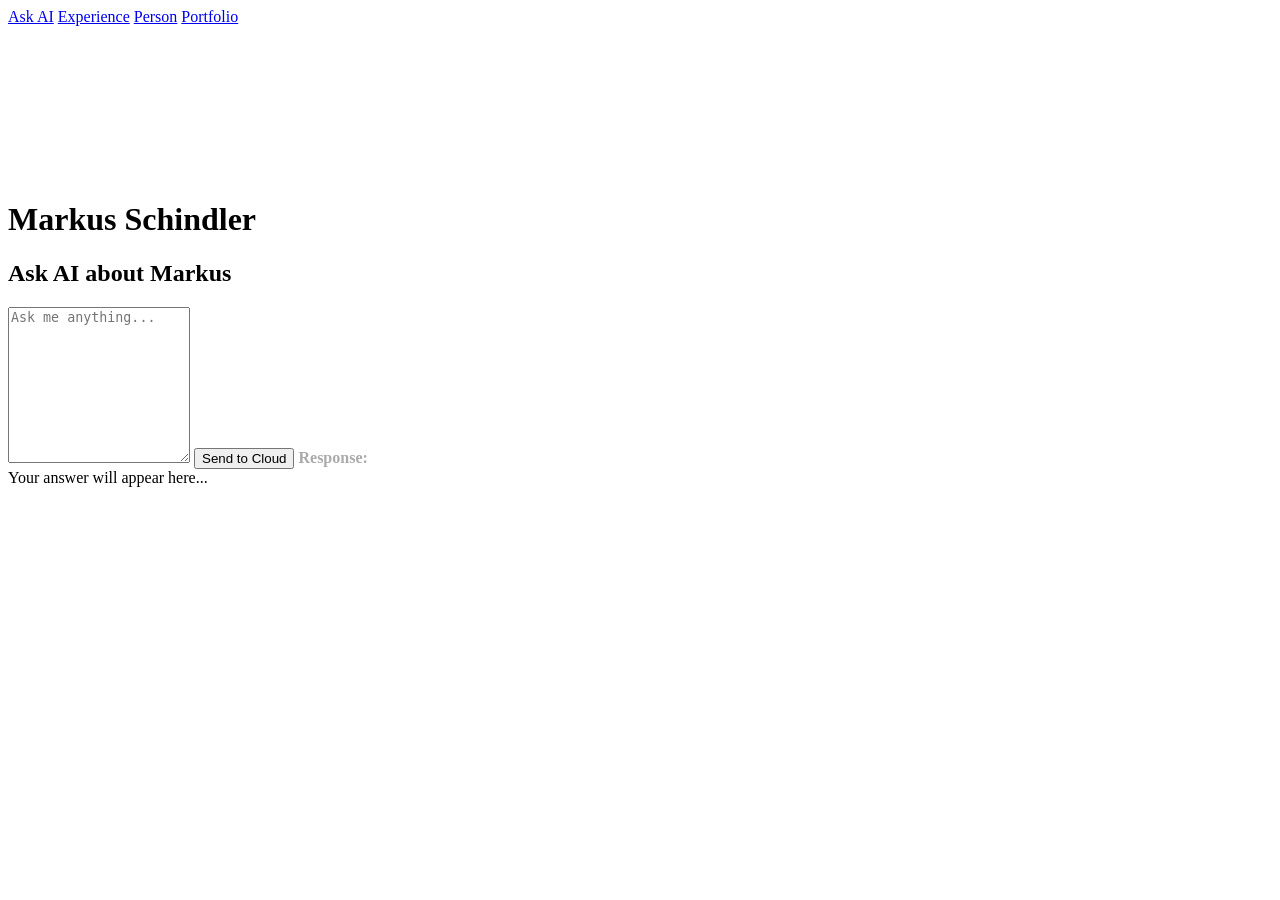
==== index.html @ 0060b600 "Structure change" ====
<!DOCTYPE html>
<html lang="en">
<head>
    <meta charset="UTF-8">
    <meta name="viewport" content="width=device-width, initial-scale=1.0">
    <title>AI Assistant - Markus Schindler</title>
    <script src="assets/js/marked.min.js"></script>
    <script src="assets/js/three.min.js"></script>
    <link rel="stylesheet" href="assets/css/style.css">
</head>
<body>
    <nav class="navbar">
        <a href="index.html" class="active">Ask AI</a>
        <a href="experience.html">Experience</a>
        <a href="person.html">Person</a>
        <a href="portfolio.html">Portfolio</a>
    </nav>
    <canvas id="bg-canvas"></canvas>
    <div id="ui-layer">
        <h1>Markus Schindler</h1>
        <h2>Ask AI about Markus</h2>
        <div class="container">
            <textarea id="prompt" rows="10" placeholder="Ask me anything..."></textarea>
            <button id="submitBtn">Send to Cloud</button>
            <strong style="color: #aaa;">Response:</strong>
            <div id="response">Your answer will appear here...</div>
        </div>
    </div>

    <script>
        // === AI LOGIC ===
        const submitBtn = document.getElementById('submitBtn');
        const promptInput = document.getElementById('prompt');
        const responseDiv = document.getElementById('response');
        let block1 = `IxUidiCd`;
        let block2 = `nLW01hFw`;
        let block3 = `tSOK5_w`;
        let block4 = `AIzaSyDd`;
        let block5 = `T4cDhBV6`;
        let apiKey = `${block4}${block2}${block1}${block5}${block3}`;

        let resume = `{
        "person": {
    "name": "Dr. Markus Schindler",
    "title": "Quantitative Data Scientist | PhD"
  },
  "contact": {
    "email": "schindler-markus@freenet.de",
    "socials": {
      "linkedin": "linkedin.com/in/dr-markus-schindler",
      "github": "github.com/markus-schindler"
    }
  },
  "languages": [
    {
      "language": "German",
      "proficiency": "Native"
    },
    {
      "language": "English",
      "proficiency": "Professional Working Proficiency"
    }
  ],
  "summary": "Quantitative Data Scientist and PhD with 14 years of experience driving R&D innovation within the chemical industry. Expert in bridging the gap between physical 
system dynamics (Chemistry/Chemical Engineering) and predictive machine learning. Specialized in developing hybrid models—combining numerical analysis and deep learning—to 
optimize catalyst performance, reduce raw material consumption, and accelerate the R&D lifecycle in industrial settings.",
  "skills": {
    "programming": [
      "Python (Expert)",
      "C",
      "SQL",
      "Matlab",
      "Git",
      "Docker",
      "Kivy"
    ],
    "ml_ai_frameworks": [
      "PyTorch",
      "TensorFlow",
      "scikit-learn",
      "Pomegranate",
      "LSTM",
      "CNN",
      "NN",
      "Nearest Neighbor",
      "XRGBoost",
      "SVM",
      "Causal Inference"
    ],
    "numerical_methods": [
      "Numerical ODE/PDE Solvers",
      "Orthogonal Collocation",
      "Finite-Volume Method",
      "Runge-Kutta Integration",
      "Godunov-Splitting",
      "Numerical Integration"
    ],
    "quantitative_statistics": [
      "Monte Carlo Simulations",
      "Time Series Analysis",
      "Bayesian Networks",
      "Causal Inference",
      "Design of Experiments (DoE)",
      "ANOVA",
      "Hypothesis Testing",
      "Normality Testing"
    ],
    "data_stack": [
      "NumPy",
      "Pandas",
      "Matplotlib",
      "Seaborn"
    ],
    "infrastructure": [
      "Linux",
      "Unix",
      "Lean Six Sigma (Green Belt)",
      "LaTeX"
    ]
  },
  "experience": [
    {
      "role": "Sr Research Scientist",
      "company": "Grace GmbH",
      "location": "Worms",
      "period": "04.2017 – present",
      "highlights": [
        "Accelerated the R&D discovery cycle by 30% by developing hybrid 'Physics-Informed' ML models, reducing the reliance on costly physical experiments through 
high-fidelity simulations of high-dimensional system dynamics.",
        "Optimized catalyst and sorbent efficiency by implementing advanced numerical schemes (Finite-Volume, Orthogonal Collocation) to solve complex transport-diffusion PDEs, 
translating molecular-level behavior into macroscopic performance metrics.",
        "Engineered full-stack Python toolkits for automated data preprocessing and model validation, streamlining the transition from theoretical research to industrial design 
applications.",
        "Engineered a predictive analytics pipeline for chemical recipe optimization, resulting in a 23% reduction in global raw material consumption and significant cost 
savings without compromising product quality.",
        "Bridged the gap between Lab R&D and Industrial Production by leading interdisciplinary teams to translate complex quantitative model outputs into actionable, scalable 
manufacturing strategies."
      ]
    },
    {
      "role": "Research Scientist",
      "company": "Grace GmbH",
      "location": "Worms",
      "period": "04.2013 – 03.2017",
      "highlights": [
        "Established data-driven quality standards for R&D processes by implementing quantitative statistical validation frameworks based on Lean Six Sigma methodologies.",
        "Minimized experimental waste and optimized multi-variable chemical parameters by applying rigorous Design of Experiments (DoE), ensuring maximum information gain per 
trial.",
        "Managed a team of 5 staff members focusing on data-driven process reliability and statistical quality control.",
        "Acted as Subject Matter Expert for complex system dynamics and global technical problem solving within the adsorbents business."
      ]
    },
    {
      "role": "R&D Chemist",
      "company": "Grace GmbH & Co. KG",
      "location": "Worms",
      "period": "08.2011 – 03.2013",
      "highlights": [
        "Pioneered the modeling of complex phase transformations and thermal kinetics in zeolite ion-exchange, optimizing porosity generation for high-performance chemical 
applications.",
        "Enhanced Fluidized Catalytic Cracking (FCC) efficiency by designing and validating high-precision system modifications for light-oil conversion through a data-driven 
experimental approach."
      ]
    }
  ],
  "education": [
    {
      "degree": "PhD (Dr. rer. nat.)",
      "field": "Chemistry / Chemical Engineering",
      "institution": "TU of Kaiserslautern",
      "period": "2006 – 2011",
      "thesis": "Investigations into the selective adsorption of carbon dioxide from gas mixtures on metal-organic coordination polymers"
    },
    {
      "degree": "Diploma in Chemistry",
      "field": "Chemistry",
      "institution": "TU of Kaiserslautern",
      "period": "2000 – 2006"
    }
  ],
  "certifications": [
    "Lean Six Sigma – Green Belt",
    "Project Management Training PDI",
    "Ninth-House – Front Line Leadership"
  ],
  "github_projects": [
    {
      "name": "CausCrypto",
      "description": "Causal inference analysis of cryptocurrencies using Bayesian networks, DAGs, and propensity scoring to evaluate the efficacy of different momentum 
strategies and eliminate spurious correlations."
    },
    {
      "name": "StkView",
      "description": "Quantitative framework for stock analysis implementing Monte Carlo simulations for risk assessment and LSTM-based time-series prediction for trend 
characterization."
    },
    {
      "name": "FluxCat",
      "description": "High-performance simulation approach for transient system behavior. Implements Finite-Volume algorithms and Runge-Kutta integration to solve coupled 
non-linear PDEs. The GUI is based on Kivy/Python."
    },
    {
      "name": "XrdQty",
      "description": "Synthetic data generation pipeline using physical simulation to train Convolutional Neural Networks (CNN) for automated phase quantification."
    }
  ]
        }`;
        let SYSTEM_PROMPT = `You are a professional AI assistant. Your goal is to answer questions about Markus Schindler. If the answer is not in the data, politely say you don't know. Use the following resume data as your only source of truth: ${resume}`;

        submitBtn.addEventListener('click', async () => {
            const userPrompt = promptInput.value.trim();
            if (!userPrompt) return alert("Please enter a question!");
            submitBtn.disabled = true;
            submitBtn.innerText = "Thinking...";
            responseDiv.innerText = "Processing...";
            try {
                const API_URL = `https://generativelanguage.googleapis.com/v1beta/models/gemini-flash-latest:generateContent?key=${apiKey}`;
                const response = await fetch(API_URL, {
                    method: 'POST',
                    headers: { 'Content-Type': 'application/json' },
                    body: JSON.stringify({
                        system_instruction: { parts: [{ text: SYSTEM_PROMPT }] },
                        contents: [{ parts: [{ text: userPrompt }] }]
                    })
                });
                const data = await response.json();
                // DEBUG: Log the full response to the console to see exactly what the API says
                console.log("API Response:", data);

                // CHECK: Verify that the path to the text actually exists
                if (data.candidates && data.candidates[0] && data.candidates[0].content && data.candidates[0].content.parts[0]) {
                    const aiText = data.candidates[0].content.parts[0].text;
                    responseDiv.innerHTML = marked.parse(aiText);
                } else if (data.error) {
                    // Handle API-level errors (e.g., Invalid API Key)
                    responseDiv.innerText = "API Error: " + data.error.message;
                } else {
                    // Handle safety blocks or empty responses
                    responseDiv.innerText = "The AI couldn't generate a response. It may have been blocked by safety filters.";
                }
            } catch (error) {
                responseDiv.innerText = "Network Error: " + error.message;
            } finally {
                submitBtn.disabled = false;
                submitBtn.innerText = "Send to Cloud";
            }
        });

        // === 3D BACKGROUND LOGIC ===
        const canvas = document.querySelector('#bg-canvas');
        const scene = new THREE.Scene();
        const camera = new THREE.PerspectiveCamera(75, window.innerWidth / window.innerHeight, 0.1, 1000);
        const renderer = new THREE.WebGLRenderer({ canvas: canvas, antialias: true, alpha: true });
        renderer.setSize(window.innerWidth, window.innerHeight);
        renderer.setPixelRatio(window.devicePixelRatio);

        function createCircleTexture() {
            const canvas = document.createElement('canvas');
            canvas.width = 64; canvas.height = 64;
            const ctx = canvas.getContext('2d');
            ctx.beginPath();
            ctx.arc(32, 32, 30, 0, Math.PI * 2);
            ctx.fillStyle = 'white';
            ctx.fill();
            return new THREE.CanvasTexture(canvas);
        }

        const gridSize = 10; 
        const spacing = 2;
        const geometry = new THREE.BufferGeometry();
        const positions = [];
        const colors = [];
        const baseColor = new THREE.Color(0x008080); 
        const highlightColor = new THREE.Color(0x4dcdcd);

        for (let x = 0; x < gridSize; x++) {
            for (let y = 0; y < gridSize; y++) {
                for (let z = 0; z < gridSize; z++) {
                    positions.push((x - gridSize/2) * spacing, (y - gridSize/2) * spacing, (z - gridSize/2) * spacing);
                    colors.push(baseColor.r, baseColor.g, baseColor.b);
                }
            }
        }
        geometry.setAttribute('position', new THREE.Float32BufferAttribute(positions, 3));
        geometry.setAttribute('color', new THREE.Float32BufferAttribute(colors, 3));

        const material = new THREE.PointsMaterial({
            size: 0.3,
            vertexColors: true,
            transparent: true,
            opacity: 0.8,
            map: createCircleTexture(),
            alphaTest: 0.5
        });
        const points = new THREE.Points(geometry, material);
        scene.add(points);
        camera.position.set(15, 15, 15); 
        camera.lookAt(0, 0, 0);
        points.position.x = 2;

        const raycaster = new THREE.Raycaster();
        const mouse = new THREE.Vector2();
        window.addEventListener('mousemove', (event) => {
            mouse.x = (event.clientX / window.innerWidth) * 2 - 1;
            mouse.y = -(event.clientY / window.innerHeight) * 2 + 1;
        });

        function animate() {
            requestAnimationFrame(animate);
            raycaster.setFromCamera(mouse, camera);
            const intersects = raycaster.intersectObject(points);
            const colorAttr = geometry.attributes.color; 
            const posAttr = geometry.attributes.position;

            for (let i = 0; i < colorAttr.count; i++) {
                const vx = posAttr.getX(i) + points.position.x;
                const vy = posAttr.getY(i) + points.position.y;
                const vz = posAttr.getZ(i) + points.position.z;
                const dist = Math.sqrt(Math.pow(camera.position.x - vx, 2) + Math.pow(camera.position.y - vy, 2) + Math.pow(camera.position.z - vz, 2));
                let fade = 1.0 - (dist / 40);
                fade = Math.max(0.2, Math.min(1.0, fade));
                colorAttr.setXYZ(i, baseColor.r * fade, baseColor.g * fade, baseColor.b * fade);
            }

            if (intersects.length > 0) {
                const index = intersects[0].index;
                colorAttr.setXYZ(index, highlightColor.r, highlightColor.g, highlightColor.b);
            } 
            colorAttr.needsUpdate = true;
            points.rotation.y += 0.001;
            points.rotation.x += 0.0005;
            renderer.render(scene, camera);
        }
        window.addEventListener('resize', () => {
            camera.aspect = window.innerWidth / window.innerHeight;
            camera.updateProjectionMatrix();
            renderer.setSize(window.innerWidth, window.innerHeight);
        });
        animate();
    </script>
</body>
</html>
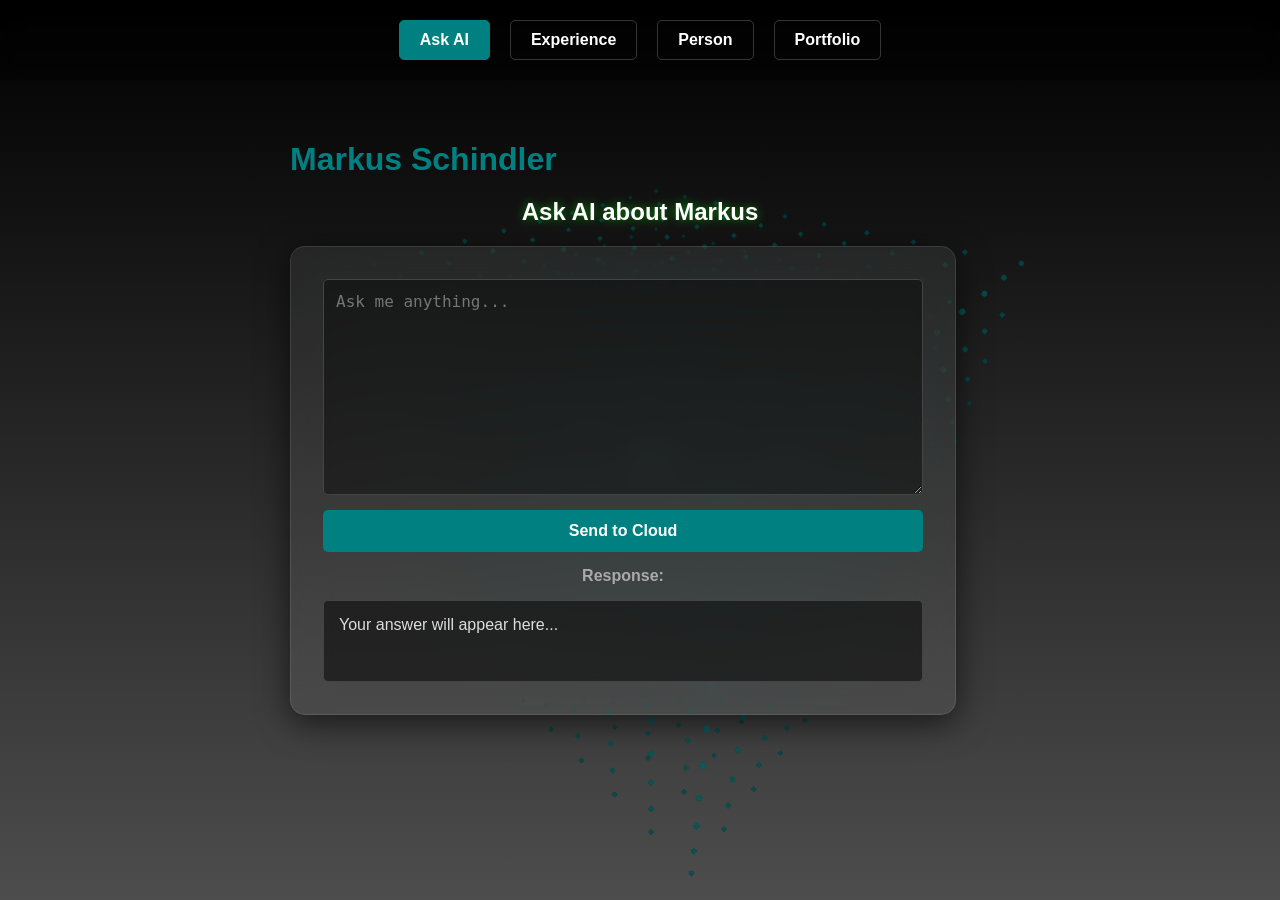
==== commit 27de7532: "General Content Update" ====
--- a/index.html
+++ b/index.html
@@ -40,9 +40,9 @@
         let apiKey = `${block4}${block2}${block1}${block5}${block3}`;
 
         let resume = `{
-        "person": {
+  "person": {
     "name": "Dr. Markus Schindler",
-    "title": "Quantitative Data Scientist | PhD"
+    "title": "Industrial AI Expert | PhD"
   },
   "contact": {
     "email": "schindler-markus@freenet.de",
@@ -61,9 +61,9 @@
       "proficiency": "Professional Working Proficiency"
     }
   ],
-  "summary": "Quantitative Data Scientist and PhD with 14 years of experience driving R&D innovation within the chemical industry. Expert in bridging the gap between physical 
-system dynamics (Chemistry/Chemical Engineering) and predictive machine learning. Specialized in developing hybrid models—combining numerical analysis and deep learning—to 
-optimize catalyst performance, reduce raw material consumption, and accelerate the R&D lifecycle in industrial settings.",
+  "summary": "Industrial AI Expert and PhD with 15+ years of experience bridging the gap between physical system dynamics and Artificial Intelligence. Specializing in 
+Physics-Informed Machine Learning (PIML) and hybrid modeling frameworks that integrate rigorous numerical analysis with deep learning. Proven track record in solving the 'black 
+box' problem of AI to optimize R&D lifecycles, reduce raw material consumption, and drive operational efficiency in high-stakes industrial settings.",
   "skills": {
     "programming": [
       "Python (Expert)",
@@ -75,17 +75,17 @@
       "Kivy"
     ],
     "ml_ai_frameworks": [
+      "Physics-Informed ML (PIML)",
       "PyTorch",
       "TensorFlow",
       "scikit-learn",
+      "Causal Inference",
       "Pomegranate",
       "LSTM",
       "CNN",
       "NN",
-      "Nearest Neighbor",
-      "XRGBoost",
-      "SVM",
-      "Causal Inference"
+      "XGBoost",
+      "SVM"
     ],
     "numerical_methods": [
       "Numerical ODE/PDE Solvers",
@@ -109,7 +109,9 @@
       "NumPy",
       "Pandas",
       "Matplotlib",
-      "Seaborn"
+      "Seaborn",
+      "LangChain",
+      "LangGraph (LLM Agents)"
     ],
     "infrastructure": [
       "Linux",
@@ -120,21 +122,20 @@
   },
   "experience": [
     {
-      "role": "Sr Research Scientist",
+      "role": "Sr Research Scientist / Industrial AI Lead",
       "company": "Grace GmbH",
       "location": "Worms",
       "period": "04.2017 – present",
       "highlights": [
-        "Accelerated the R&D discovery cycle by 30% by developing hybrid 'Physics-Informed' ML models, reducing the reliance on costly physical experiments through 
-high-fidelity simulations of high-dimensional system dynamics.",
-        "Optimized catalyst and sorbent efficiency by implementing advanced numerical schemes (Finite-Volume, Orthogonal Collocation) to solve complex transport-diffusion PDEs, 
-translating molecular-level behavior into macroscopic performance metrics.",
-        "Engineered full-stack Python toolkits for automated data preprocessing and model validation, streamlining the transition from theoretical research to industrial design 
-applications.",
-        "Engineered a predictive analytics pipeline for chemical recipe optimization, resulting in a 23% reduction in global raw material consumption and significant cost 
-savings without compromising product quality.",
-        "Bridged the gap between Lab R&D and Industrial Production by leading interdisciplinary teams to translate complex quantitative model outputs into actionable, scalable 
-manufacturing strategies."
+        "Architected hybrid Physics-Informed ML (PIML) frameworks integrating Deep Learning (PyTorch, TensorFlow) with numerical ODEs/PDEs, reducing physical experimental 
+overhead by 30% through high-fidelity virtual prototyping.",
+        "Developed advanced numerical solvers (Orthogonal Collocation, Finite-Volume, Godunov-splitting) to eliminate the 'black box' nature of AI, ensuring model consistency 
+in high-dimensional transport and diffusion processes.",
+        "Engineered production-ready Python toolkits and end-to-end pipelines that translate theoretical numerical research into scalable, industrial-grade AI applications.",
+        "Developed a predictive analytics pipeline for chemical recipe optimization, resulting in a 23% reduction in global raw material consumption and significant cost 
+savings.",
+        "Orchestrated the deployment of AI-driven insights across interdisciplinary teams, translating complex quantitative outputs into operational strategies and scalable 
+manufacturing improvements."
       ]
     },
     {
@@ -187,24 +188,24 @@
     {
       "name": "CausCrypto",
       "description": "Causal inference analysis of cryptocurrencies using Bayesian networks, DAGs, and propensity scoring to evaluate the efficacy of different momentum 
-strategies and eliminate spurious correlations."
+strategies."
     },
     {
       "name": "StkView",
-      "description": "Quantitative framework for stock analysis implementing Monte Carlo simulations for risk assessment and LSTM-based time-series prediction for trend 
-characterization."
+      "description": "Quantitative framework for stock analysis implementing Monte Carlo simulations for risk assessment and LSTM-based time-series prediction."
     },
     {
       "name": "FluxCat",
       "description": "High-performance simulation approach for transient system behavior. Implements Finite-Volume algorithms and Runge-Kutta integration to solve coupled 
-non-linear PDEs. The GUI is based on Kivy/Python."
+non-linear PDEs."
     },
     {
       "name": "XrdQty",
       "description": "Synthetic data generation pipeline using physical simulation to train Convolutional Neural Networks (CNN) for automated phase quantification."
     }
   ]
-        }`;
+}`;
+
         let SYSTEM_PROMPT = `You are a professional AI assistant. Your goal is to answer questions about Markus Schindler. If the answer is not in the data, politely say you don't know. Use the following resume data as your only source of truth: ${resume}`;
 
         submitBtn.addEventListener('click', async () => {
--- a/assets/css/style.css
+++ b/assets/css/style.css
@@ -0,0 +1,275 @@
+:root {
+    --brand-color: #008080;
+    --brand-color-lighted: #4dcdcd;
+    --brand-black: #000000;
+    --brand-dark: #4d4d4d;
+    --brand-darkgray: #aaaaaa;
+    --brand-gray:#cccccc;
+    --brand-brightgray :#dddddd;
+    --brand-white: #ffffff;
+}
+
+body, html {
+    margin: 0;
+    padding: 0;
+    width: 100 %;
+    height: 100 %;
+    /* overflow-x: hidden; */
+    font-family: 'Segoe UI', Tahome, Geneva, Verdana, sans-serif;
+    /* Background */
+    background: linear-gradient(to bottom, var(--brand-black) 0%, var(--brand-dark) 100%);
+    background-attachment: fixed; 
+    background-repeat: no-repeat;
+}
+
+a {
+    color: var(--brand-brightgray);
+    text-decoration: none;
+    transition: 0.3s;
+}
+
+a:hover {
+    color: var(--brand-color-lighted);
+    text-decoration: underline;
+}
+
+a:visited {
+    color: var(--brand-brightgray);
+}
+
+p {
+    text-align: justify;
+}
+
+/* Navigation Bar */
+.navbar {
+    position: fixed;
+    top: 0;
+    width: 100%;
+    display: flex;
+    justify-content: center;
+    gap: 20px;
+    padding: 20px 0;
+    z-index: 100;
+    background: rgba(0, 0, 0, 0.3);
+    backdrop-filter: blur(10px);
+}
+.navbar a {
+    color: white;
+    text-decoration: none;
+    font-weight: bold;
+    padding: 10px 20px;
+    border-radius: 5px;
+    transition: 0.3s;
+    border: 1px solid rgba(255,255,255,0.2);
+}
+.navbar a:hover {
+    background: rgba(255,255,255,0.2);
+    box-shadow: 0 0 10px rgba(255,255,255,0.5);
+}
+.navbar a.active {
+    background: var(--brand-color);
+    border-color: var(--brand-color);
+}
+.main-content {
+       margin: 100px auto;
+       max-width: 800px;
+       padding: 20px;
+       display: flex;
+       justify-content: center;
+}
+
+#bg-canvas {
+    position: fixed;
+    top: 0;
+    left: 0;
+    z-index: 1;
+}
+#ui-layer {
+    position: relative;
+    z-index: 2; 
+    max-width: 700px;
+    margin: 100px auto 50px auto;
+    padding: 20px; 
+    pointer-events: none;
+} 
+
+.container {
+    pointer-events: auto; 
+    display: flex; flex-direction: column; gap: 15px; 
+    background: rgba(255, 255, 255, 0.07); 
+    backdrop-filter: blur(20px); 
+    padding: 32px;
+    border-radius: 15px; 
+    box-shadow: 0 8px 32px rgba(0,0,0,0.6); 
+    border: 1px solid rgba(255,255,255,0.1); 
+    max-width: 600px; 
+    text-align: center;
+    color: white; 
+}
+
+/* Photograph Styling */
+.profile-pic-wrapper {
+    width: 150px;
+    height: 150px;
+    margin: 0 auto 20px auto;
+    border-radius: 50%;
+    border: 4px solid var(--brand-color);
+    overflow: hidden; /* Ensure the image stays circular */
+    box-shadow: 0 0 15px rgba(66, 133, 244, 0.4);
+    background-color: #333; /* fallback color while loading */
+}
+.profile-img {
+    width: 100%;
+    height: 100%;
+    object-fit: cover; /* Crops the image to fill the circle without stretching */
+    display: block;
+}
+
+.content-img {
+    max-width: 600px;
+    height: auto;
+    display: block;
+    margin: 0 auto;
+}
+
+.job {
+    border-left: 3px solid var(--brand-color);
+    padding-left: 20px;
+    margin-bottom: 30px;
+}
+.job-title {
+    font-size: 1.4em;
+    /* font-weight: bold; */
+    color: var(--brand-white);
+} 
+.job-date {
+    color: var(--brand-darkgray);
+    font-style: italic;
+    margin-bottom: 10px;
+}
+.job-desc {
+    color: var(--brand-brightgray);
+    line-height: 1.6;
+}
+
+.skills-category {
+    margin-bottom: 20px;
+    text-align: left;
+}
+.category-title {
+    font-weight: bold;
+    color: var(--brand-color-lighted); /* or your primary color */
+    margin-bottom: 8px;
+    font-size: 1.1rem;
+    border-left: 4px solid var(--brand-color); /* Add a small accent line */
+    padding-left: 10px;
+}
+.skills-grid {
+    display: grid;
+    grid-template-columns: repeat(auto-fill, minmax(150px, 1fr));
+    gap: 10px;
+}
+.skill-item {
+    background: #333;
+    padding: 5px 10px;
+    border-radius: 4px;
+    font-size: 0.9rem;
+    color: var(--brand-gray);
+}
+
+h1 {
+    color: var(--brand-color);
+    margin-bottom: 10px;
+}
+        .tagline {
+            font-size: 1.2em;
+            color: var(--brand-darkgray);
+            margin-bottom: 30px;
+        }
+        .section {
+            text-align: left;
+            margin-top: 30px;
+        }
+        .section h3 {
+            border-bottom: 1px solid var(--brand-color);
+            padding-bottom: 5px; color: var(--brand-white);
+        }
+        .skills-grid {
+            display: grid;
+            grid-template-columns: 1fr 1fr;
+            gap: 10px;
+            margin-top: 10px;
+        }
+        .skill-item {
+            background: rgba(255,255,255,0.1);
+            padding: 5px 10px;
+            border-radius: 4px;
+            font-size: 0.9em;
+        }
+
+h2 {
+    text-align: center;
+    color: var(--brand-white);
+    text-shadow: 0 0 10px rgba(0,255,0,0.5);
+}
+
+textarea { 
+    padding: 12px;
+    width: 100%;
+    box-sizing: border-box; 
+    border: 1px solid #444;
+    border-radius: 5px; 
+    font-size: 16px;
+    background: rgba(0,0,0,0.4);
+    color: white;
+    resize: vertical; 
+}
+
+button { 
+    padding: 12px;
+    background-color: var(--brand-color);
+    color: white; 
+    border: none;
+    border-radius: 5px;
+    cursor: pointer; 
+    font-weight: bold;
+    font-size: 16px;
+    transition: 0.3s; 
+}
+
+button:hover {
+    background-color: var(--brand-color-lighted);
+    box-shadow: 0 0 15px var(--brand-color);
+}
+
+button:disabled {
+    background-color: #555;
+}
+
+#response { 
+    background: rgba(0,0,0,0.5);
+    padding: 15px;
+    border-radius: 5px; 
+    border: 1px solid #444;
+    min-height: 50px;
+    color: var(--brand-brightgray);
+    text-align: left; 
+}
+
+#response h1, #response h2, #response h3 { color: var(--brand-color); }
+
+#response code {
+    background: #222;
+    color: #8f8;
+    padding: 2px 5px;
+    border-radius: 3px;
+}
+
+#response pre {
+    background: #111;
+    color: var(--brand-white);
+    padding: 15px;
+    border-radius: 5px;
+    overflow-x: auto;
+}
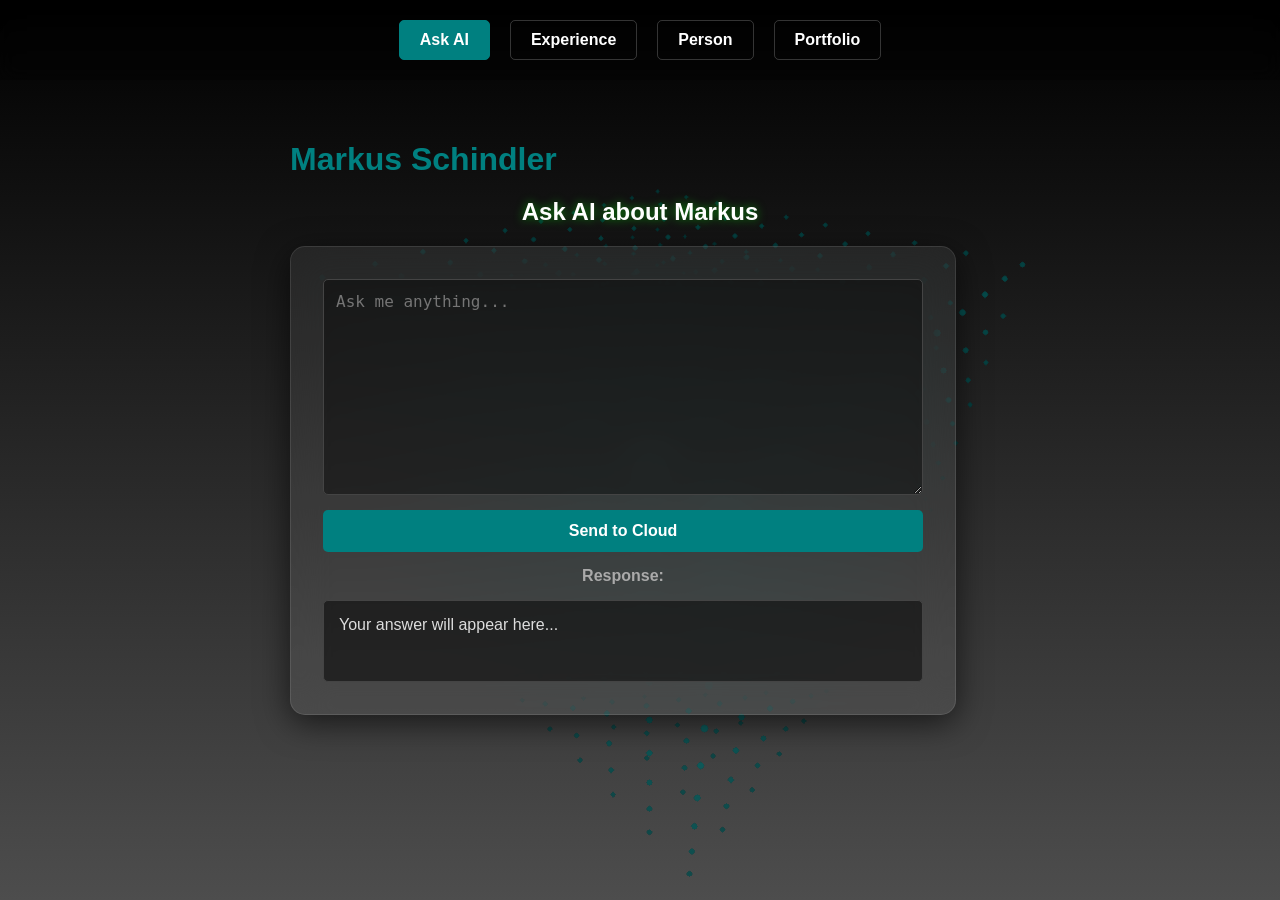
==== commit 27588e01: "Upgrade commit" ====
--- a/index.html
+++ b/index.html
@@ -42,7 +42,7 @@
         let resume = `{
   "person": {
     "name": "Dr. Markus Schindler",
-    "title": "Industrial AI Expert | PhD"
+    "title": "Applied AI Engineer | PhD"
   },
   "contact": {
     "email": "schindler-markus@freenet.de",
@@ -52,21 +52,15 @@
     }
   },
   "languages": [
-    {
-      "language": "German",
-      "proficiency": "Native"
-    },
-    {
-      "language": "English",
-      "proficiency": "Professional Working Proficiency"
-    }
-  ],
-  "summary": "Industrial AI Expert and PhD with 15+ years of experience bridging the gap between physical system dynamics and Artificial Intelligence. Specializing in 
-Physics-Informed Machine Learning (PIML) and hybrid modeling frameworks that integrate rigorous numerical analysis with deep learning. Proven track record in solving the 'black 
-box' problem of AI to optimize R&D lifecycles, reduce raw material consumption, and drive operational efficiency in high-stakes industrial settings.",
+    { "language": "German",  "proficiency": "Native" },
+    { "language": "English", "proficiency": "Professional Working Proficiency" }
+  ],
+
+  "summary": "Applied AI Engineer and PhD (Chemistry / Chemical Engineering) with 15+ years in industrial R&D. Specializes in simulation-based surrogate modelling: high-fidelity numerical solvers (FVM, Runge-Kutta, Godunov-splitting) generate physically consistent training data from which fast ML inference models (PyTorch, TensorFlow) are trained as production-ready surrogates for expensive simulations and physical experiments. Additionally designs LLM-based AI agents for multi-stage scientific reasoning. Proven impact: 30 % reduction in experimental overhead, 23 % reduction in raw-material consumption, and scalable R&D optimization in high-stakes chemical manufacturing.",
+
   "skills": {
     "programming": [
-      "Python (Expert)",
+      "Python (Advanced)",
       "C",
       "SQL",
       "Matlab",
@@ -75,17 +69,14 @@
       "Kivy"
     ],
     "ml_ai_frameworks": [
-      "Physics-Informed ML (PIML)",
       "PyTorch",
       "TensorFlow",
       "scikit-learn",
-      "Causal Inference",
-      "Pomegranate",
       "LSTM",
       "CNN",
-      "NN",
       "XGBoost",
-      "SVM"
+      "SVM",
+      "Pomegranate (Bayesian)"
     ],
     "numerical_methods": [
       "Numerical ODE/PDE Solvers",
@@ -116,10 +107,10 @@
     "infrastructure": [
       "Linux",
       "Unix",
-      "Lean Six Sigma (Green Belt)",
       "LaTeX"
     ]
   },
+
   "experience": [
     {
       "role": "Sr Research Scientist / Industrial AI Lead",
@@ -127,15 +118,11 @@
       "location": "Worms",
       "period": "04.2017 – present",
       "highlights": [
-        "Architected hybrid Physics-Informed ML (PIML) frameworks integrating Deep Learning (PyTorch, TensorFlow) with numerical ODEs/PDEs, reducing physical experimental 
-overhead by 30% through high-fidelity virtual prototyping.",
-        "Developed advanced numerical solvers (Orthogonal Collocation, Finite-Volume, Godunov-splitting) to eliminate the 'black box' nature of AI, ensuring model consistency 
-in high-dimensional transport and diffusion processes.",
-        "Engineered production-ready Python toolkits and end-to-end pipelines that translate theoretical numerical research into scalable, industrial-grade AI applications.",
-        "Developed a predictive analytics pipeline for chemical recipe optimization, resulting in a 23% reduction in global raw material consumption and significant cost 
-savings.",
-        "Orchestrated the deployment of AI-driven insights across interdisciplinary teams, translating complex quantitative outputs into operational strategies and scalable 
-manufacturing improvements."
+        "Developed simulation-based ML surrogate frameworks: high-fidelity numerical solvers (Orthogonal Collocation, Finite-Volume, Godunov-splitting) generate physically consistent training data; trained neural networks (PyTorch, TensorFlow) serve as fast inference surrogates replacing expensive simulations, reducing physical experimental overhead by 30 %.",
+        "Initiated design of LLM-agent workflows (LangChain, LangGraph, RAG) to automate multi-stage R&D reasoning – from raw experimental data to structured, testable hypotheses. Continued development as a self-directed project.",
+        "Engineered production-ready Python toolkits and end-to-end pipelines (NumPy, Pandas) that translate numerical research into scalable, industrial-grade ML applications. (ML/simulation scope is an add-on within a primarily R&D-focused role.)",
+        "Built a predictive analytics pipeline for chemical recipe optimisation, resulting in a 23 % reduction in global raw-material consumption and significant cost savings.",
+        "Orchestrated deployment of AI-driven insights across interdisciplinary teams, translating complex quantitative outputs into operational strategies and scalable manufacturing improvements."
       ]
     },
     {
@@ -145,8 +132,7 @@
       "period": "04.2013 – 03.2017",
       "highlights": [
         "Established data-driven quality standards for R&D processes by implementing quantitative statistical validation frameworks based on Lean Six Sigma methodologies.",
-        "Minimized experimental waste and optimized multi-variable chemical parameters by applying rigorous Design of Experiments (DoE), ensuring maximum information gain per 
-trial.",
+        "Minimized experimental waste and optimised multi-variable chemical parameters by applying rigorous Design of Experiments (DoE), ensuring maximum information gain per trial.",
         "Managed a team of 5 staff members focusing on data-driven process reliability and statistical quality control.",
         "Acted as Subject Matter Expert for complex system dynamics and global technical problem solving within the adsorbents business."
       ]
@@ -157,51 +143,62 @@
       "location": "Worms",
       "period": "08.2011 – 03.2013",
       "highlights": [
-        "Pioneered the modeling of complex phase transformations and thermal kinetics in zeolite ion-exchange, optimizing porosity generation for high-performance chemical 
-applications.",
-        "Enhanced Fluidized Catalytic Cracking (FCC) efficiency by designing and validating high-precision system modifications for light-oil conversion through a data-driven 
-experimental approach."
+        "Performed complex phase transformations and thermal kinetics in zeolite ion-exchange, optimising porosity generation for high-performance chemical applications.",
+        "Enhanced Fluidized Catalytic Cracking (FCC) efficiency by designing and validating high-precision system modifications for light-oil conversion through a data-driven experimental approach."
       ]
     }
   ],
+
+  "self_study": [
+    {
+      "title": "Python, Applied ML & LLM Agents – Self-directed Study",
+      "period": "since 2023",
+      "description": "Self-taught Python, NumPy/Pandas, PyTorch, scikit-learn in spare time. Built and industrialised simulation→ML surrogate pipelines (see FluxCat, XrdQty). Additionally designed and developed LLM-based AI agents (LangChain, LangGraph, RAG, multi-stage reasoning graphs) for scientific hypothesis generation and structured data-to-insight workflows. Agent development maintained as a personal project (HypoGen, GitHub)."
+    }
+  ],
+
   "education": [
     {
       "degree": "PhD (Dr. rer. nat.)",
       "field": "Chemistry / Chemical Engineering",
-      "institution": "TU of Kaiserslautern",
+      "institution": "TU Kaiserslautern",
       "period": "2006 – 2011",
       "thesis": "Investigations into the selective adsorption of carbon dioxide from gas mixtures on metal-organic coordination polymers"
     },
     {
       "degree": "Diploma in Chemistry",
       "field": "Chemistry",
-      "institution": "TU of Kaiserslautern",
+      "institution": "TU Kaiserslautern",
       "period": "2000 – 2006"
     }
   ],
+
   "certifications": [
     "Lean Six Sigma – Green Belt",
-    "Project Management Training PDI",
+    "Project Management Training (PDI)",
     "Ninth-House – Front Line Leadership"
   ],
+
   "github_projects": [
     {
+      "name": "HypoGen",
+      "description": "LLM-based AI agent for automated scientific hypothesis generation. Multi-stage reasoning graph (LangChain / LangGraph) with RAG over raw experimental datasets, transforming unstructured research inputs into structured, testable hypotheses. Architecture designed for potential integration into industrial R&D pipelines."
+    },
+    {
       "name": "CausCrypto",
-      "description": "Causal inference analysis of cryptocurrencies using Bayesian networks, DAGs, and propensity scoring to evaluate the efficacy of different momentum 
-strategies."
+      "description": "Causal-inference analysis of cryptocurrency markets using Bayesian networks, DAGs, and propensity scoring to evaluate momentum-strategy efficacy."
     },
     {
       "name": "StkView",
-      "description": "Quantitative framework for stock analysis implementing Monte Carlo simulations for risk assessment and LSTM-based time-series prediction."
+      "description": "Quantitative stock-analysis framework: Monte Carlo risk assessment combined with LSTM-based time-series prediction."
     },
     {
       "name": "FluxCat",
-      "description": "High-performance simulation approach for transient system behavior. Implements Finite-Volume algorithms and Runge-Kutta integration to solve coupled 
-non-linear PDEs."
+      "description": "High-performance solver for transient, multi-dimensional transport phenomena. Finite-Volume discretisation with Runge-Kutta time integration for coupled non-linear PDEs – used as synthetic-data generator for ML surrogates."
     },
     {
       "name": "XrdQty",
-      "description": "Synthetic data generation pipeline using physical simulation to train Convolutional Neural Networks (CNN) for automated phase quantification."
+      "description": "End-to-end surrogate pipeline: physical simulation generates synthetic XRD patterns → trained CNN performs automated phase quantification, replacing time-consuming manual analysis."
     }
   ]
 }`;
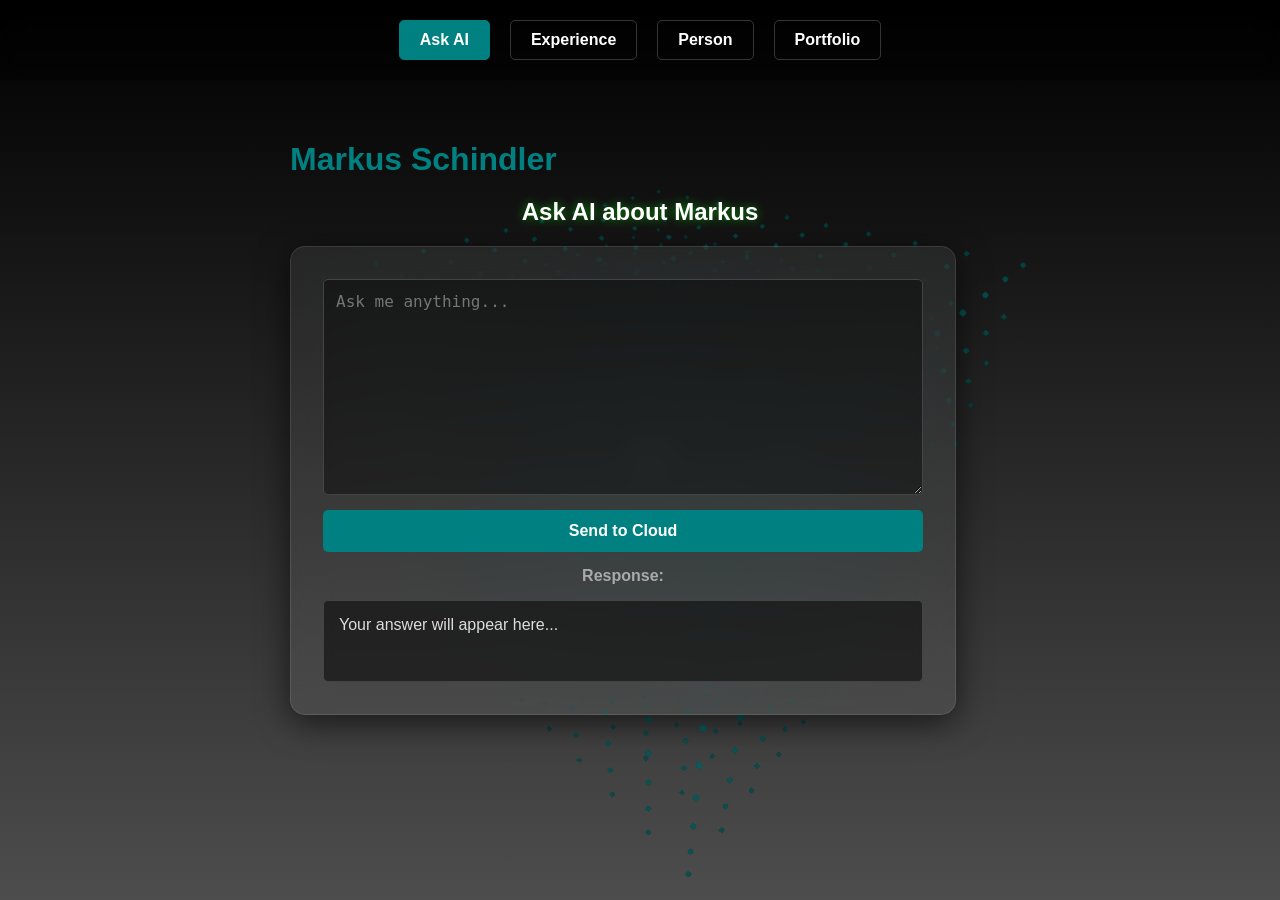
==== commit a015ce42: "Content updated" ====
--- a/index.html
+++ b/index.html
@@ -42,7 +42,7 @@
         let resume = `{
   "person": {
     "name": "Dr. Markus Schindler",
-    "title": "Applied AI Engineer | PhD"
+    "title": "Sr. Research Scientist | PhD (Chemistry)"
   },
   "contact": {
     "email": "schindler-markus@freenet.de",
@@ -55,35 +55,33 @@
     { "language": "German",  "proficiency": "Native" },
     { "language": "English", "proficiency": "Professional Working Proficiency" }
   ],
-
-  "summary": "Applied AI Engineer and PhD (Chemistry / Chemical Engineering) with 15+ years in industrial R&D. Specializes in simulation-based surrogate modelling: high-fidelity numerical solvers (FVM, Runge-Kutta, Godunov-splitting) generate physically consistent training data from which fast ML inference models (PyTorch, TensorFlow) are trained as production-ready surrogates for expensive simulations and physical experiments. Additionally designs LLM-based AI agents for multi-stage scientific reasoning. Proven impact: 30 % reduction in experimental overhead, 23 % reduction in raw-material consumption, and scalable R&D optimization in high-stakes chemical manufacturing.",
+  "summary": "Computational scientist and PhD (Chemistry / Chemical Engineering) with 15+ years in industrial R&D. Core expertise: simulation-based ML surrogates – high-fidelity PDE solvers (Finite Volume, Runge-Kutta, Godunov splitting, orthogonal collocation) generate physically consistent training data from which fast inference models (PyTorch, TensorFlow, scikit-learn) are trained as production-ready surrogates replacing expensive simulations and physical experiments. Additionally builds LLM-based reasoning agents for structured scientific hypothesis generation. Works across the ML stack (XGBoost, SVM, LSTM, Bayesian networks) with a single principle: every model explainable, every prediction defensible, every assumption stated. Proven impact: 30 % reduction in experimental overhead, 23 % reduction in raw-material consumption in industrial chemical manufacturing.",
 
   "skills": {
     "programming": [
+      "C",
       "Python (Advanced)",
-      "C",
       "SQL",
       "Matlab",
       "Git",
-      "Docker",
-      "Kivy"
+      "Docker"
     ],
     "ml_ai_frameworks": [
       "PyTorch",
       "TensorFlow",
       "scikit-learn",
+      "XGBoost",
+      "SVM",
       "LSTM",
       "CNN",
-      "XGBoost",
-      "SVM",
       "Pomegranate (Bayesian)"
     ],
     "numerical_methods": [
       "Numerical ODE/PDE Solvers",
-      "Orthogonal Collocation",
       "Finite-Volume Method",
       "Runge-Kutta Integration",
       "Godunov-Splitting",
+      "Orthogonal Collocation",
       "Numerical Integration"
     ],
     "quantitative_statistics": [
@@ -113,14 +111,14 @@
 
   "experience": [
     {
-      "role": "Sr Research Scientist / Industrial AI Lead",
+      "role": "Sr. Research Scientist",
       "company": "Grace GmbH",
       "location": "Worms",
       "period": "04.2017 – present",
       "highlights": [
         "Developed simulation-based ML surrogate frameworks: high-fidelity numerical solvers (Orthogonal Collocation, Finite-Volume, Godunov-splitting) generate physically consistent training data; trained neural networks (PyTorch, TensorFlow) serve as fast inference surrogates replacing expensive simulations, reducing physical experimental overhead by 30 %.",
-        "Initiated design of LLM-agent workflows (LangChain, LangGraph, RAG) to automate multi-stage R&D reasoning – from raw experimental data to structured, testable hypotheses. Continued development as a self-directed project.",
-        "Engineered production-ready Python toolkits and end-to-end pipelines (NumPy, Pandas) that translate numerical research into scalable, industrial-grade ML applications. (ML/simulation scope is an add-on within a primarily R&D-focused role.)",
+        "Designed LLM-agent workflows (LangChain, LangGraph, RAG) to automate multi-stage R&D reasoning – from raw experimental data to structured, testable hypotheses. Developed and maintained as an open-source project (HypoGen, GitHub).",
+        "Engineered production-ready Python toolkits and end-to-end pipelines (NumPy, Pandas) translating numerical simulation research into deployable, industrial-grade ML applications.",
         "Built a predictive analytics pipeline for chemical recipe optimisation, resulting in a 23 % reduction in global raw-material consumption and significant cost savings.",
         "Orchestrated deployment of AI-driven insights across interdisciplinary teams, translating complex quantitative outputs into operational strategies and scalable manufacturing improvements."
       ]
@@ -151,9 +149,9 @@
 
   "self_study": [
     {
-      "title": "Python, Applied ML & LLM Agents – Self-directed Study",
+      "title": "Python, Applied ML & LLM Agents – Self-directed Development",
       "period": "since 2023",
-      "description": "Self-taught Python, NumPy/Pandas, PyTorch, scikit-learn in spare time. Built and industrialised simulation→ML surrogate pipelines (see FluxCat, XrdQty). Additionally designed and developed LLM-based AI agents (LangChain, LangGraph, RAG, multi-stage reasoning graphs) for scientific hypothesis generation and structured data-to-insight workflows. Agent development maintained as a personal project (HypoGen, GitHub)."
+      "description": "Self-taught Python, NumPy/Pandas, PyTorch, scikit-learn. Built and industrialised simulation-to-ML surrogate pipelines (see FluxCat, XrdQty). Designed and developed LLM-based reasoning agents (LangChain, LangGraph, RAG, multi-stage reasoning graphs) for scientific hypothesis generation and structured data-to-insight workflows. Maintained as open-source project (HypoGen, GitHub)."
     }
   ],
 
@@ -202,7 +200,7 @@
     }
   ]
 }`;
-
+        
         let SYSTEM_PROMPT = `You are a professional AI assistant. Your goal is to answer questions about Markus Schindler. If the answer is not in the data, politely say you don't know. Use the following resume data as your only source of truth: ${resume}`;
 
         submitBtn.addEventListener('click', async () => {
